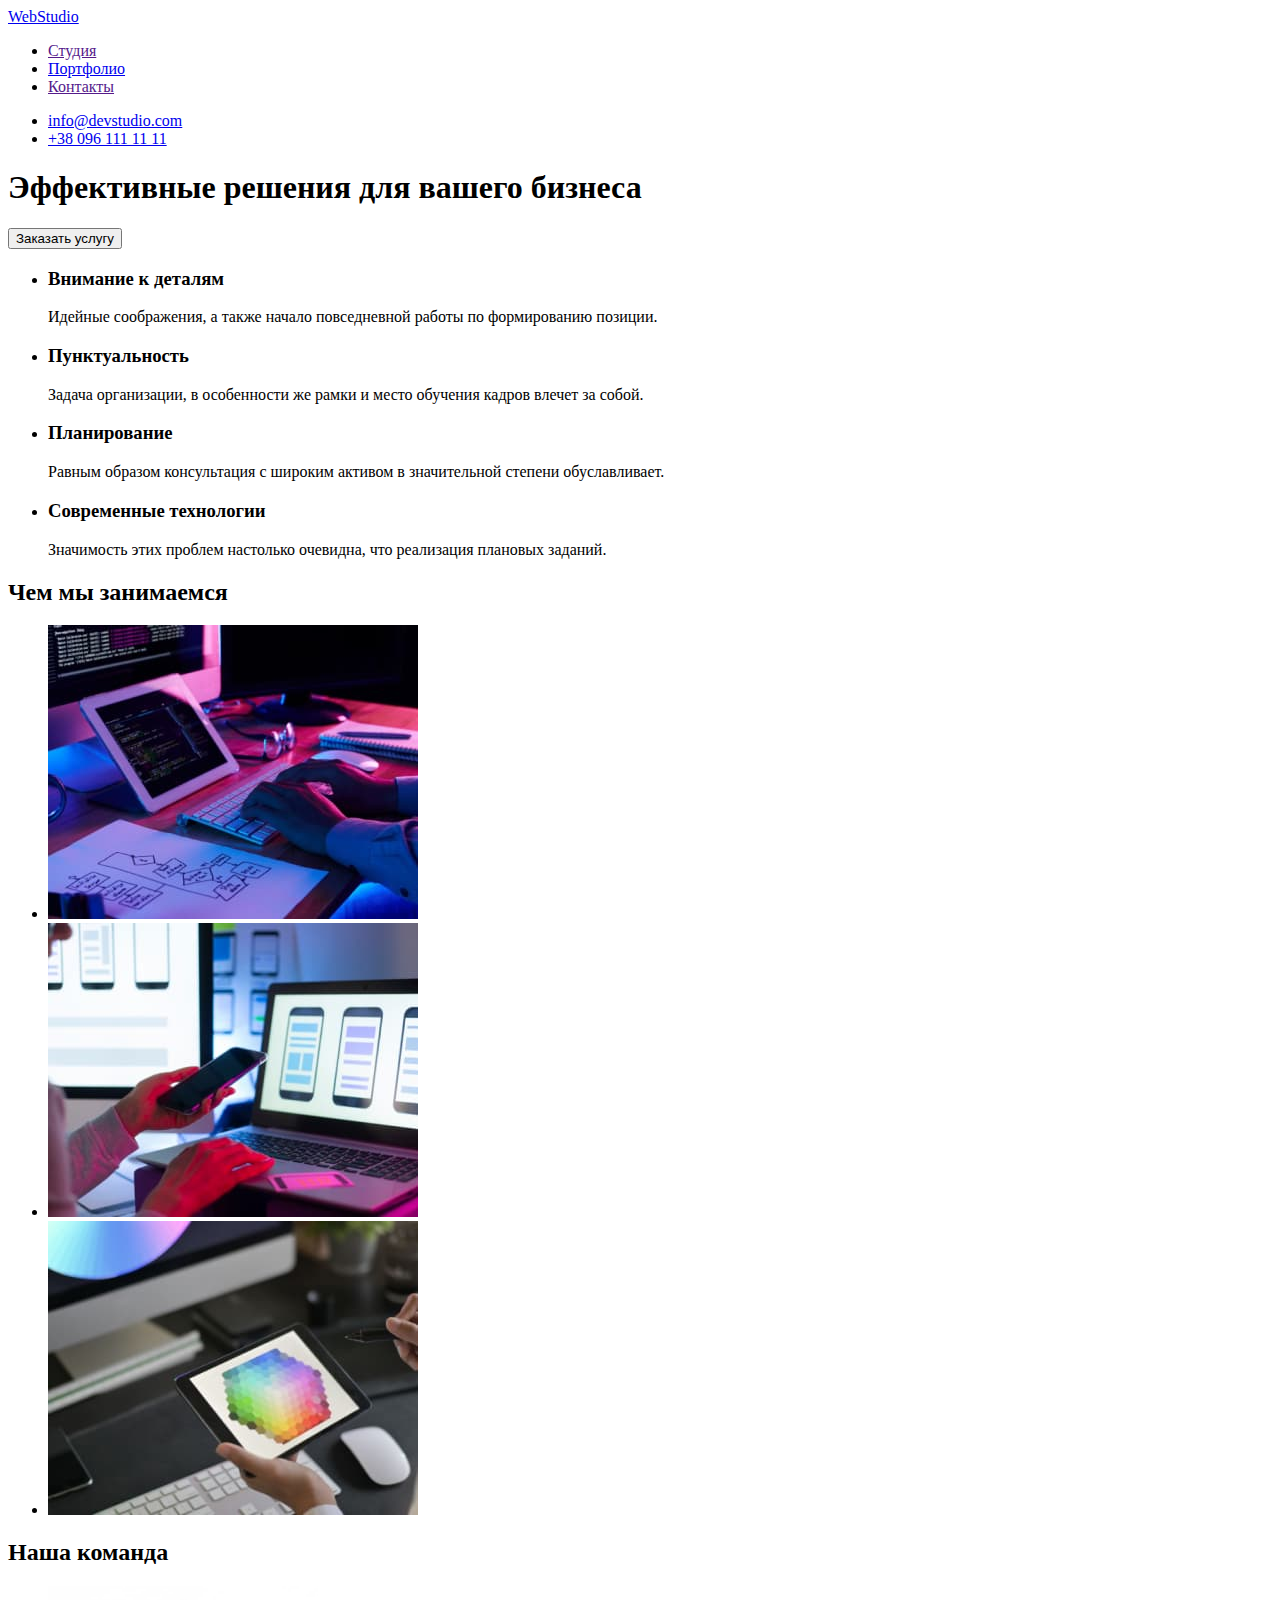
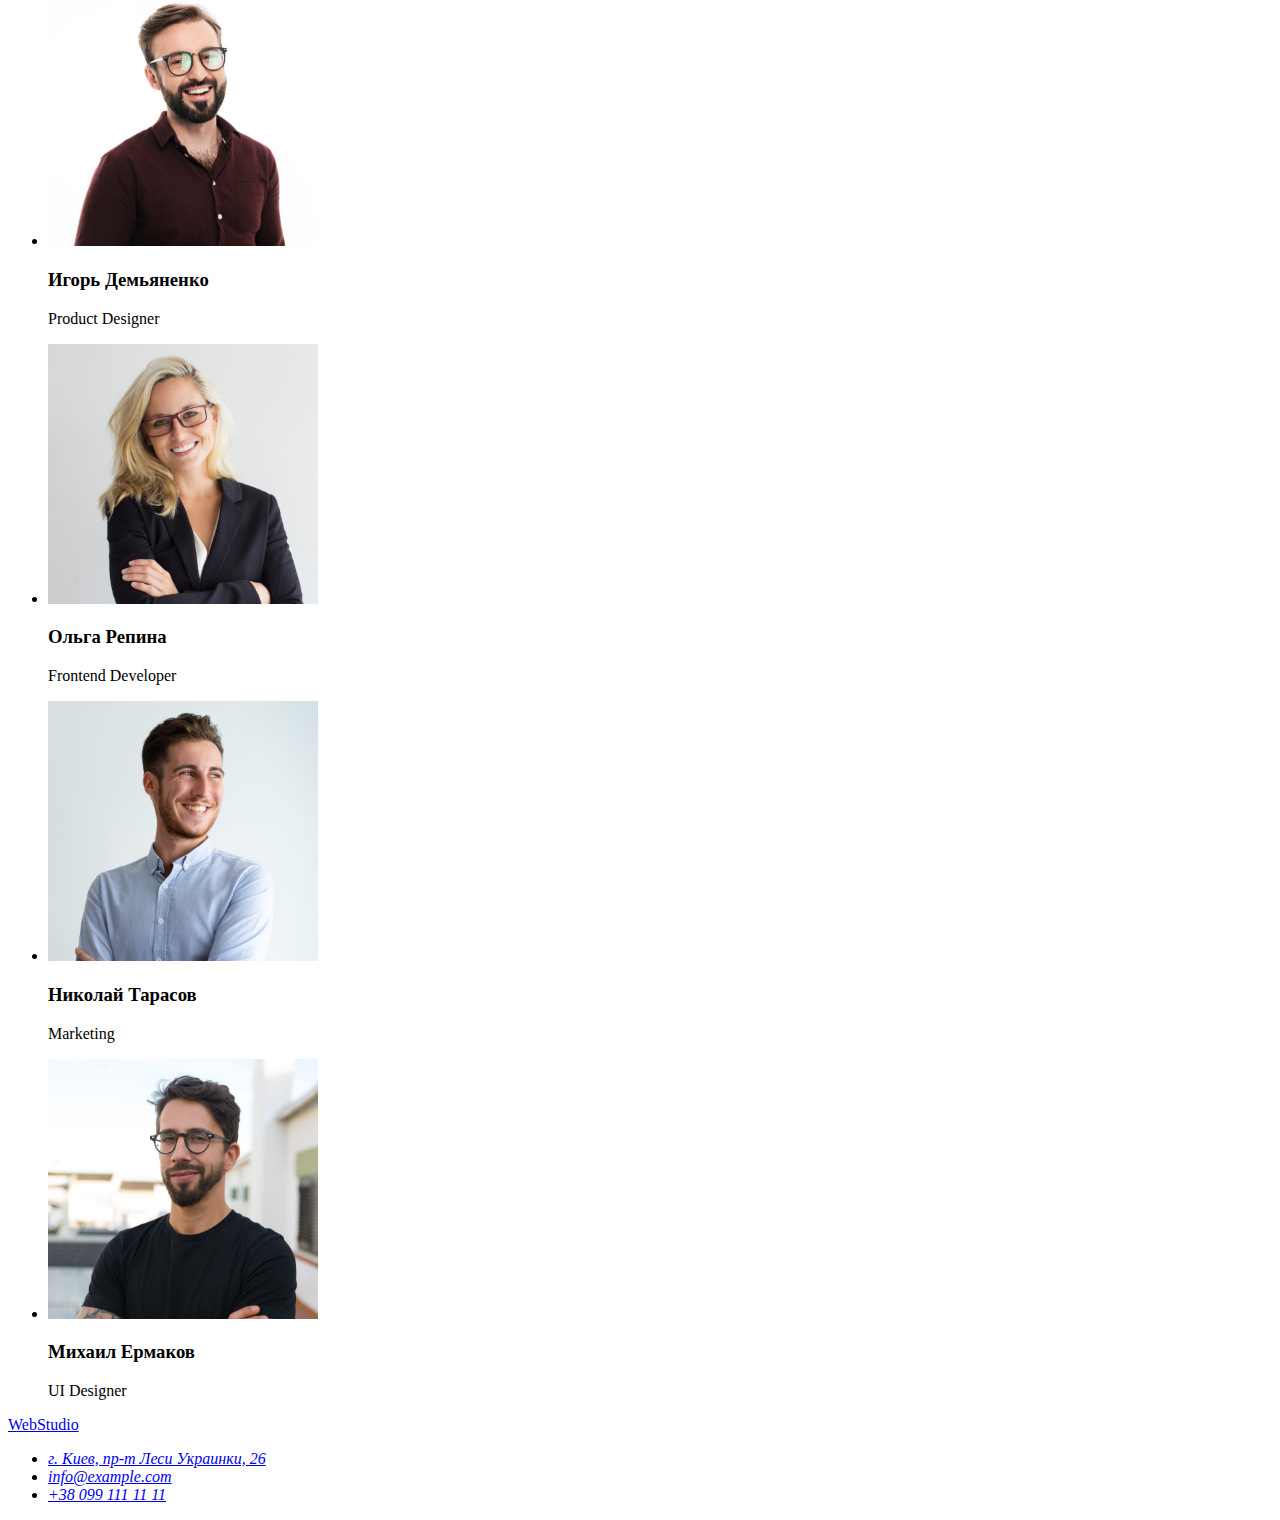
==== index.html @ c01e0f04 "Клонирует index.html и добавляет portfolio.html" ====
<!DOCTYPE html>
<html lang="ru">
  <head>
    <meta charset="UTF-8" />
    <meta http-equiv="X-UA-Compatible" content="IE=edge" />
    <meta name="viewport" content="width=device-width, initial-scale=1.0" />

    <title lang="en">WebStudio</title>
  </head>
  <body>
    <header>
      <a href="./" lang="en">WebStudio</a>

      <nav>
        <ul>
          <li><a href="">Студия</a></li>
          <li><a href="./portfolio.html">Портфолио</a></li>
          <li><a href="">Контакты</a></li>
        </ul>
      </nav>

      <ul>
        <li><a href="mailto:info@devstudio.com">info@devstudio.com</a></li>
        <li><a href="tel:+380961111111">+38 096 111 11 11</a></li>
      </ul>
    </header>

    <main>
      <!-- Герой -->
      <section>
        <h1>Эффективные решения для вашего бизнеса</h1>
        <button type="button">Заказать услугу</button>
      </section>

      <!-- Особенности -->
      <section>
        <h2 hidden>Преимущества WebStudio</h2>
        <ul>
          <li>
            <h3>Внимание к деталям</h3>
            <p>
              Идейные соображения, а также начало повседневной работы по
              формированию позиции.
            </p>
          </li>
          <li>
            <h3>Пунктуальность</h3>
            <p>
              Задача организации, в особенности же рамки и место обучения кадров
              влечет за собой.
            </p>
          </li>
          <li>
            <h3>Планирование</h3>
            <p>
              Равным образом консультация с широким активом в значительной
              степени обуславливает.
            </p>
          </li>
          <li>
            <h3>Современные технологии</h3>
            <p>
              Значимость этих проблем настолько очевидна, что реализация
              плановых заданий.
            </p>
          </li>
        </ul>
      </section>

      <!-- Чем мы занимаемся -->
      <section>
        <h2>Чем мы занимаемся</h2>
        <ul>
          <li>
            <img
              src="./images/services/service_1.jpg"
              alt="разработчик пишет код"
              width="370"
              height="294"
            />
          </li>
          <li>
            <img
              src="./images/services/service_2.jpg"
              alt="разработчик оптимизирует сайт для мобильных устройств"
              width="370"
              height="294"
            />
          </li>
          <li>
            <img
              src="./images/services/service_3.jpg"
              alt="разработчик подбирает цветовую схему для сайта"
              width="370"
              height="294"
            />
          </li>
        </ul>
      </section>

      <!-- Наша команда -->
      <section>
        <h2>Наша команда</h2>
        <ul>
          <li>
            <img
              src="./images/team/igor.jpg"
              alt="Игорь Демьяненко"
              width="270"
              height="260"
            />
            <h3>Игорь Демьяненко</h3>
            <p lang="en">Product Designer</p>
          </li>
          <li>
            <img
              src="./images/team/olga.jpg"
              alt="Ольга Репина"
              width="270"
              height="260"
            />
            <h3>Ольга Репина</h3>
            <p lang="en">Frontend Developer</p>
          </li>
          <li>
            <img
              src="./images/team/nikolay.jpg"
              alt="Николай Тарасов"
              width="270"
              height="260"
            />
            <h3>Николай Тарасов</h3>
            <p lang="en">Marketing</p>
          </li>
          <li>
            <img
              src="./images/team/mihail.jpg"
              alt="Михаил Ермаков"
              width="270"
              height="260"
            />
            <h3>Михаил Ермаков</h3>
            <p lang="en">UI Designer</p>
          </li>
        </ul>
      </section>
    </main>

    <footer>
      <a href="./" lang="en">WebStudio</a>
      <address>
        <ul>
          <li>
            <a
              href="https://goo.gl/maps/RkWzNdz5SB7apyNCA"
              target="_blank"
              rel="noopener noreferrer"
              >г. Киев, пр-т Леси Украинки, 26</a
            >
          </li>
          <li><a href="mailto:info@example.com">info@example.com</a></li>
          <li><a href="tel:+380991111111">+38 099 111 11 11</a></li>
        </ul>
      </address>
    </footer>
  </body>
</html>
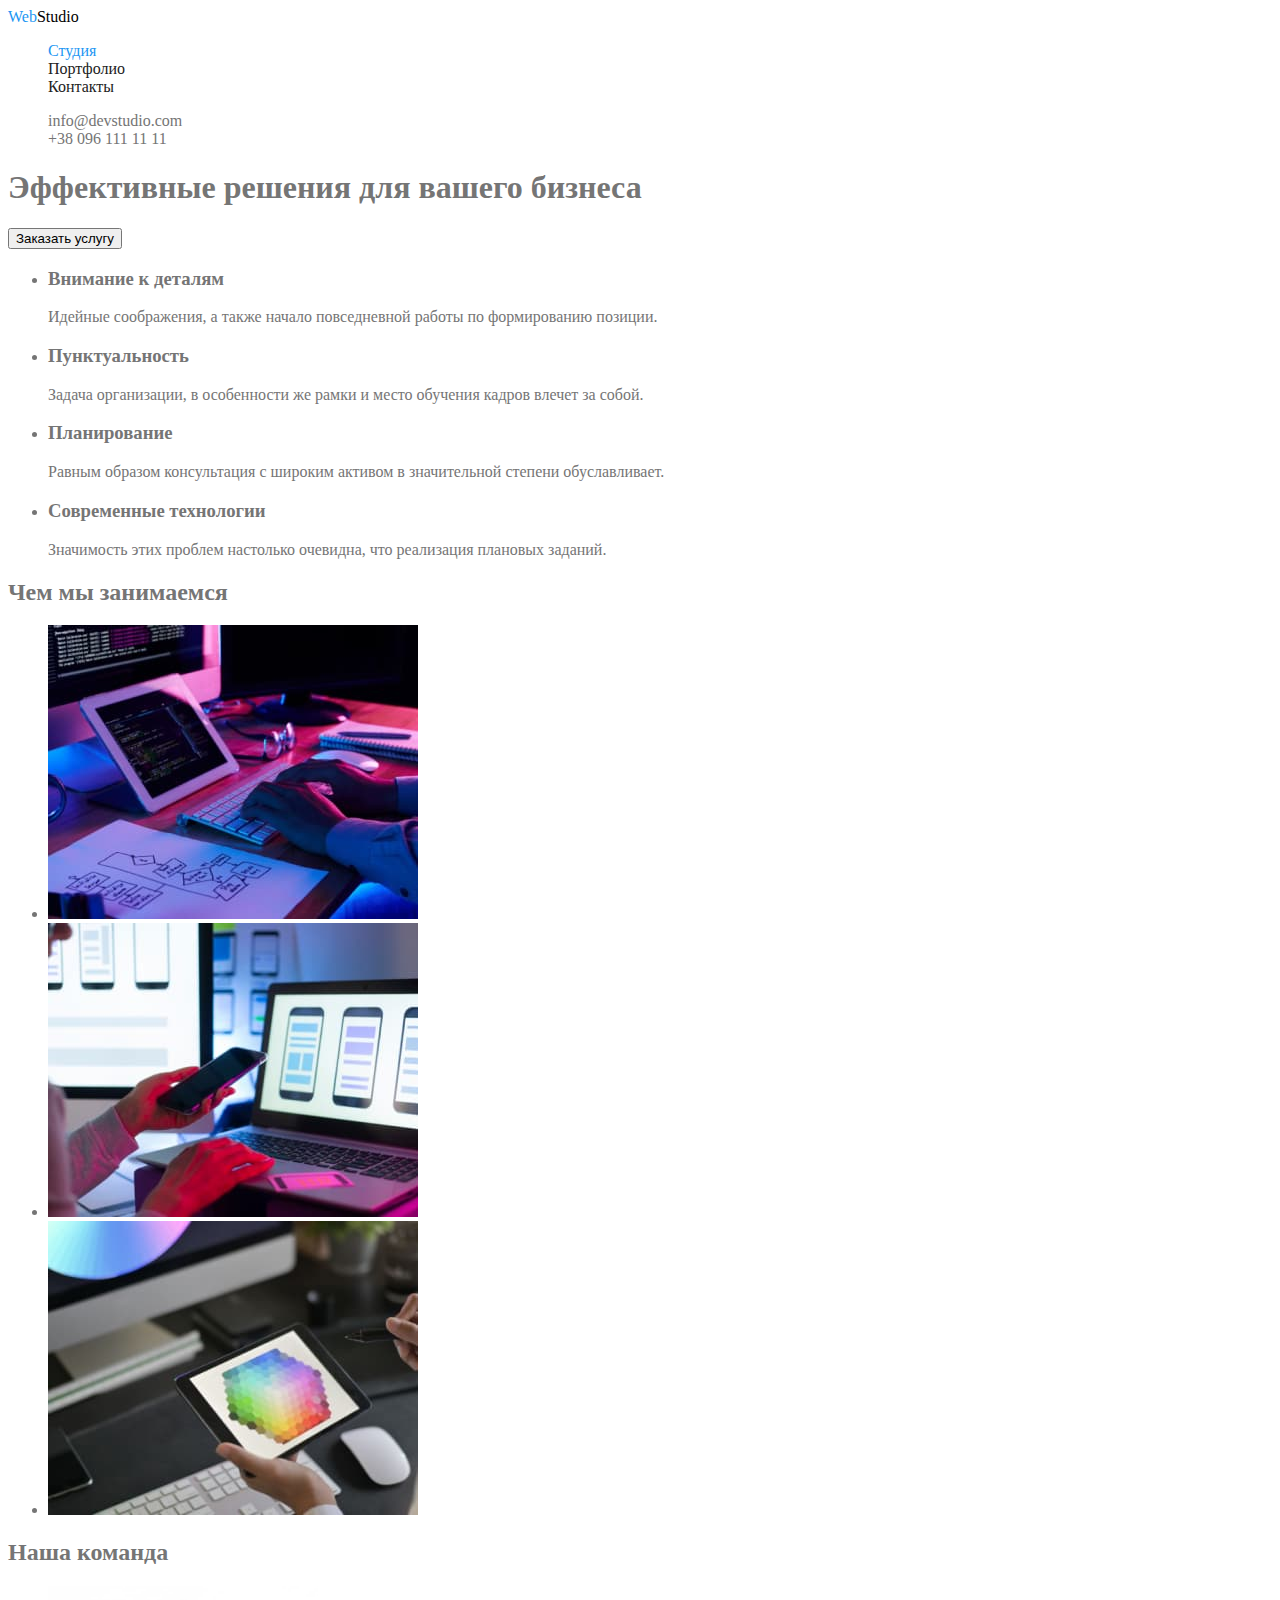
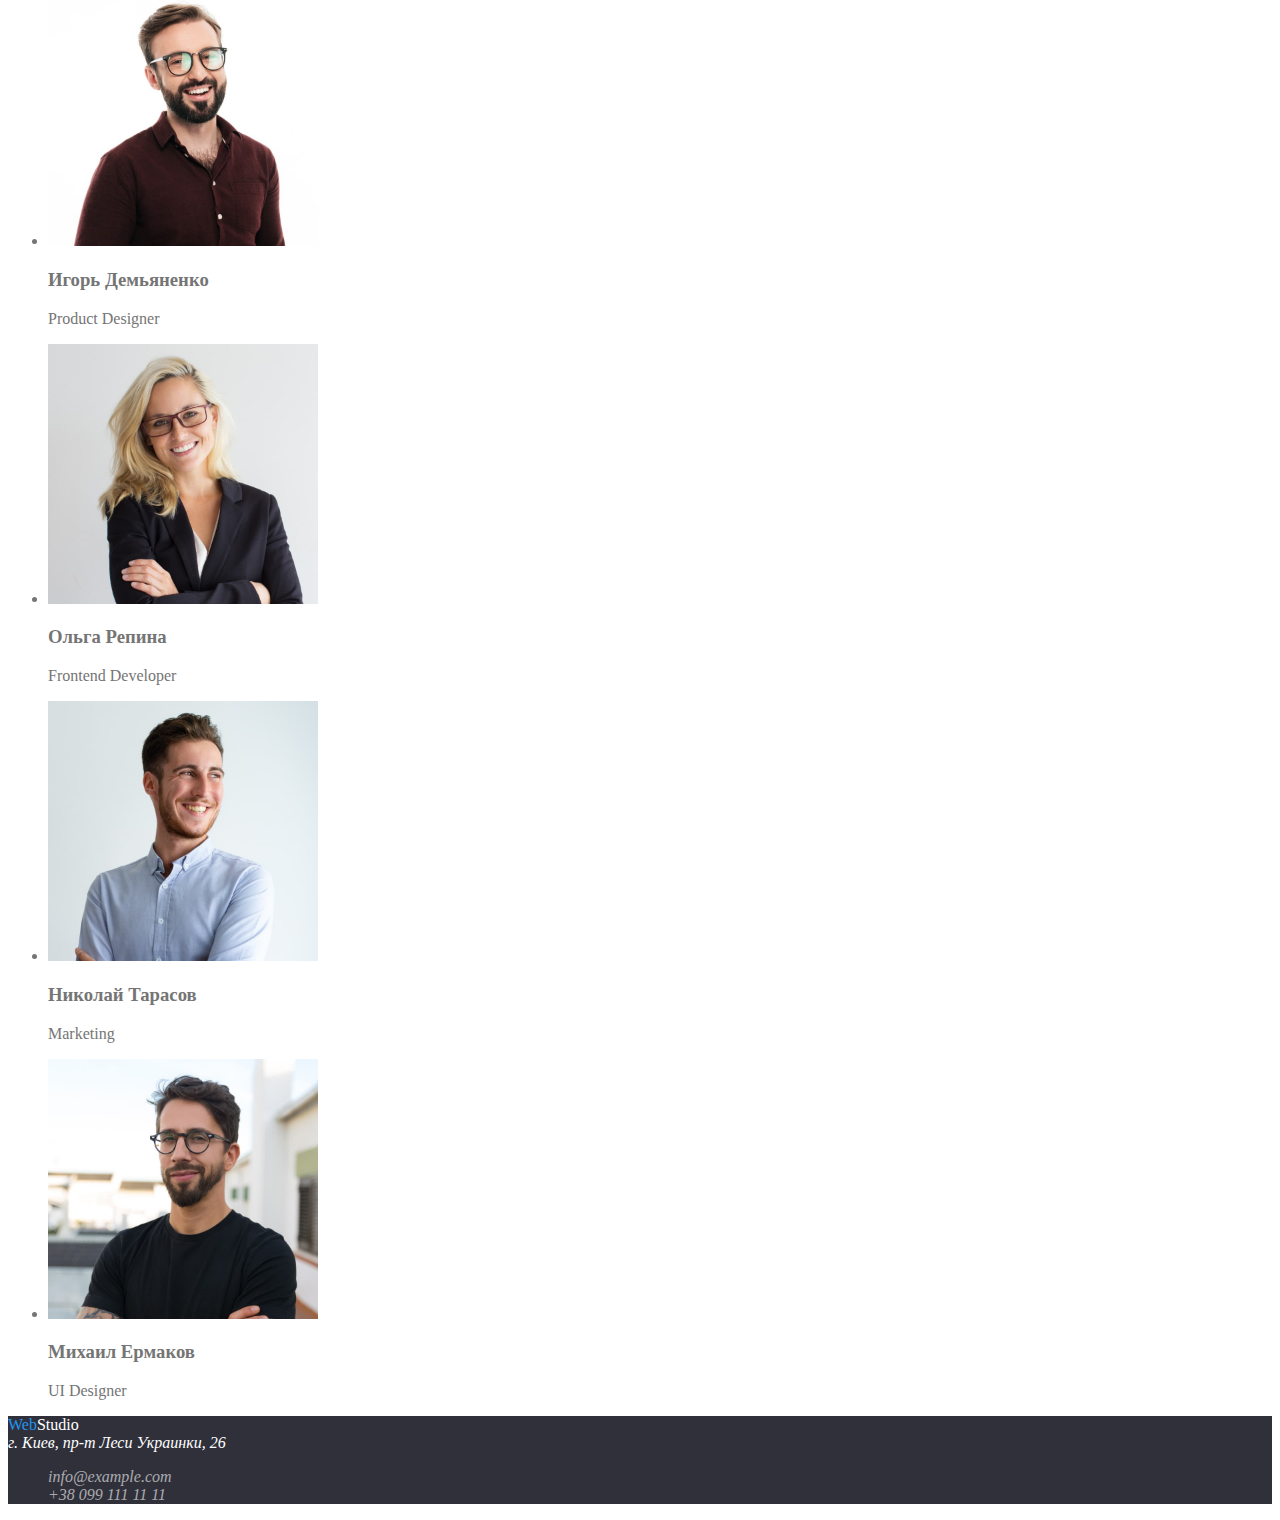
==== commit 9aaa778c: "Добавляет разметку main в Portfolio и цветовую схему в index.html" ====
--- a/index.html
+++ b/index.html
@@ -4,24 +4,34 @@
     <meta charset="UTF-8" />
     <meta http-equiv="X-UA-Compatible" content="IE=edge" />
     <meta name="viewport" content="width=device-width, initial-scale=1.0" />
-
     <title lang="en">WebStudio</title>
+    <link rel="stylesheet" href="./css/styles.css" />
   </head>
   <body>
     <header>
-      <a href="./" lang="en">WebStudio</a>
+      <a class="logo link" href="./index.html" lang="en"
+        ><span class="accent">Web</span>Studio</a
+      >
 
       <nav>
-        <ul>
-          <li><a href="">Студия</a></li>
-          <li><a href="./portfolio.html">Портфолио</a></li>
-          <li><a href="">Контакты</a></li>
+        <ul class="menu list">
+          <li><a class="link current" href="./index.html">Студия</a></li>
+          <li>
+            <a class="link" href="./portfolio.html">Портфолио</a>
+          </li>
+          <li><a class="link" href="">Контакты</a></li>
         </ul>
       </nav>
 
-      <ul>
-        <li><a href="mailto:info@devstudio.com">info@devstudio.com</a></li>
-        <li><a href="tel:+380961111111">+38 096 111 11 11</a></li>
+      <ul class="contacts list">
+        <li>
+          <a class="link" href="mailto:info@devstudio.com"
+            >info@devstudio.com</a
+          >
+        </li>
+        <li>
+          <a class="link" href="tel:+380961111111">+38 096 111 11 11</a>
+        </li>
       </ul>
     </header>
 
@@ -146,20 +156,25 @@
       </section>
     </main>
 
-    <footer>
-      <a href="./" lang="en">WebStudio</a>
+    <footer class="page-footer">
+      <a class="logo link" href="./index.html" lang="en"
+        ><span class="accent">Web</span>Studio</a
+      >
       <address>
-        <ul>
+        <a
+          class="address link"
+          href="https://goo.gl/maps/RkWzNdz5SB7apyNCA"
+          target="_blank"
+          rel="noopener noreferrer"
+          >г. Киев, пр-т Леси Украинки, 26</a
+        >
+        <ul class="contacts-footer list">
           <li>
-            <a
-              href="https://goo.gl/maps/RkWzNdz5SB7apyNCA"
-              target="_blank"
-              rel="noopener noreferrer"
-              >г. Киев, пр-т Леси Украинки, 26</a
-            >
+            <a class="link" href="mailto:info@example.com">info@example.com</a>
           </li>
-          <li><a href="mailto:info@example.com">info@example.com</a></li>
-          <li><a href="tel:+380991111111">+38 099 111 11 11</a></li>
+          <li>
+            <a class="link" href="tel:+380991111111">+38 099 111 11 11</a>
+          </li>
         </ul>
       </address>
     </footer>
--- a/css/styles.css
+++ b/css/styles.css
@@ -0,0 +1,67 @@
+:root {
+  --text-color: #757575;
+  --secondary-text-color: #ffffff;
+  --header-color: #212121;
+  --logo-black-color: #000000;
+  --primary-bg-color: #ffffff;
+  --secondary-bg-color: #f5f4fa;
+  --dark-bg-color: #2f303a;
+  --contacts-footer-color: rgba(255, 255, 255, 0.6);
+  --accent-color: #2196f3;
+}
+
+body {
+  background-color: var(--primary-bg-color);
+  color: var(--text-color);
+}
+
+/* Общие стили для списков и ссылок */
+.list {
+  list-style: none;
+}
+
+.link {
+  text-decoration: none;
+}
+
+/* HEADER */
+.logo {
+  color: var(--logo-black-color);
+}
+
+.accent {
+  color: var(--accent-color);
+}
+
+.menu .link {
+  color: var(--header-color);
+}
+
+.menu .current {
+  color: var(--accent-color);
+}
+
+.contacts .link {
+  color: inherit;
+}
+
+.menu .link:hover,
+.menu .link:focus,
+.contacts .link:hover,
+.contacts .link:focus {
+  color: var(--accent-color);
+}
+
+/* FOOTER */
+.page-footer {
+  background-color: var(--dark-bg-color);
+}
+
+.page-footer .logo,
+.page-footer .address {
+  color: var(--primary-bg-color);
+}
+
+.contacts-footer .link {
+  color: var(--contacts-footer-color);
+}
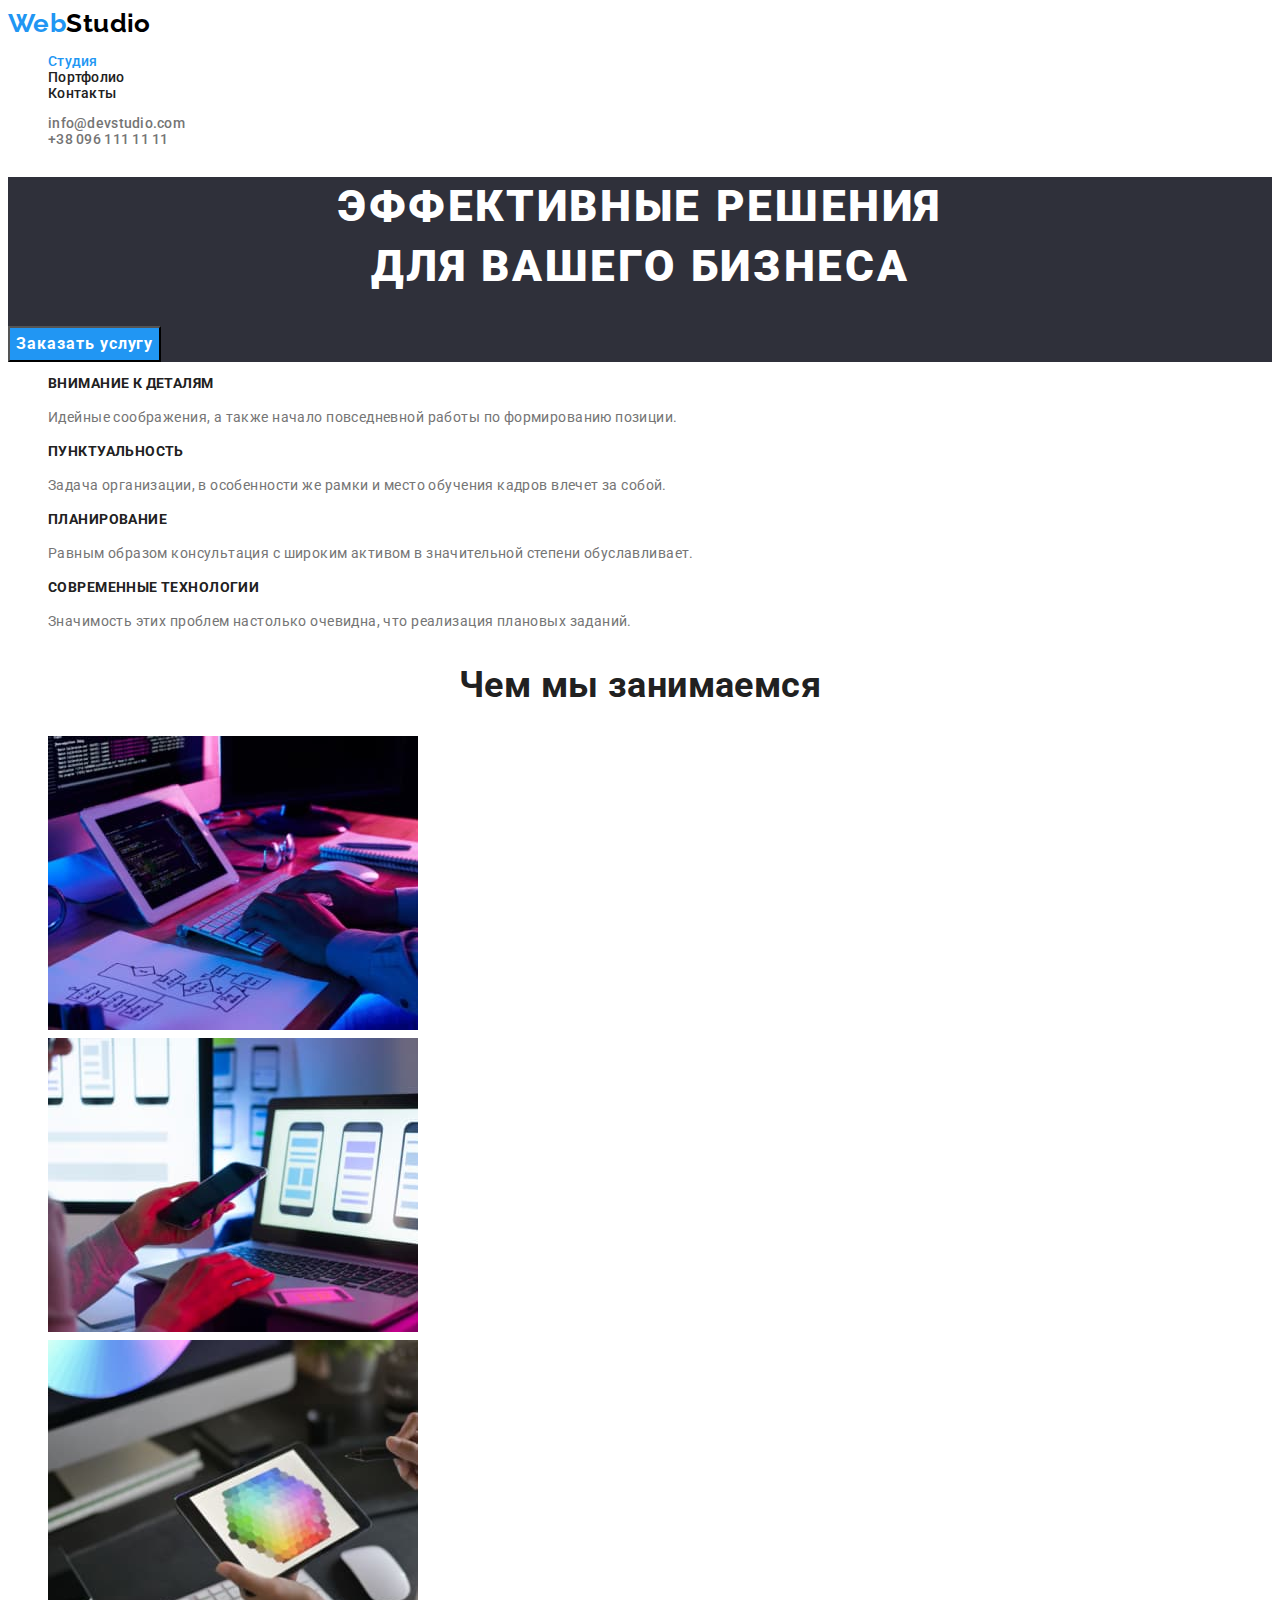
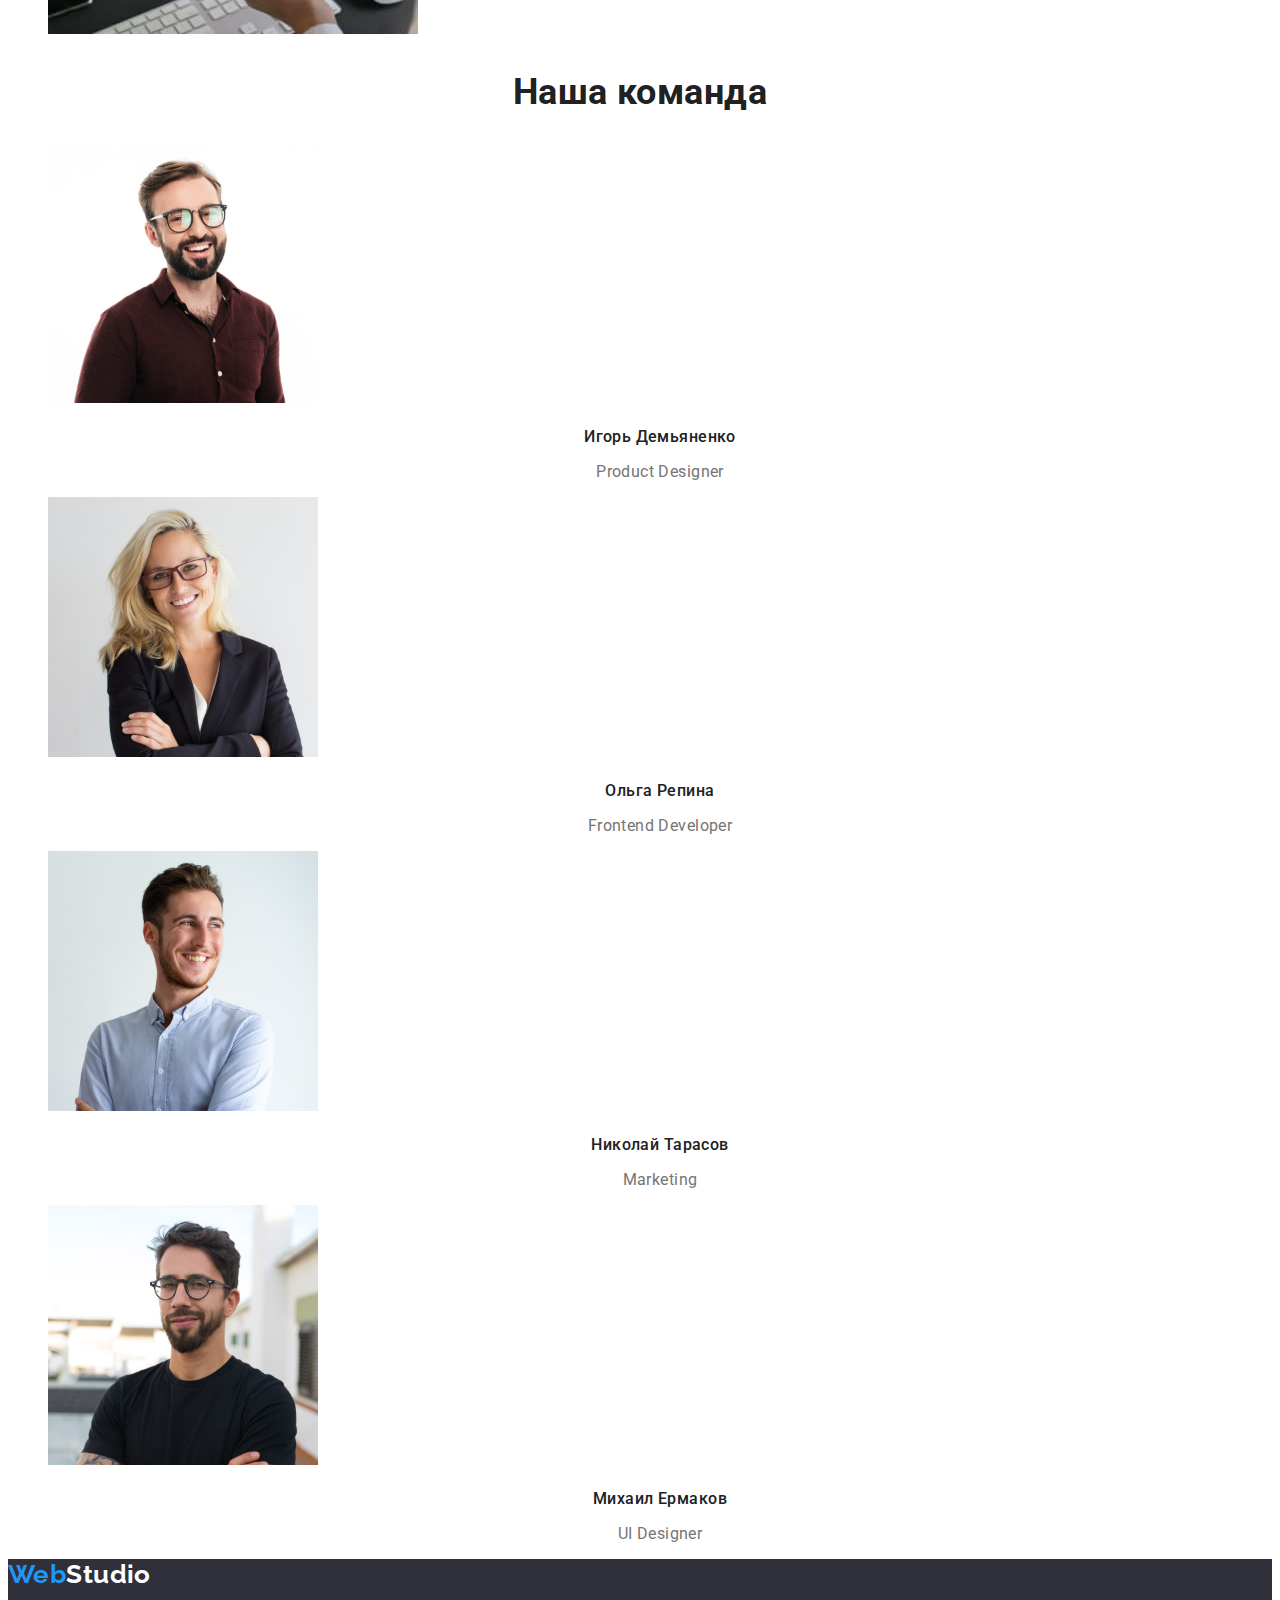
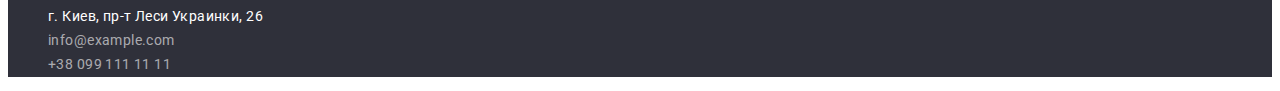
==== commit 43154c76: "Добавляет оформление шрифтов для index.html" ====
--- a/index.html
+++ b/index.html
@@ -5,70 +5,85 @@
     <meta http-equiv="X-UA-Compatible" content="IE=edge" />
     <meta name="viewport" content="width=device-width, initial-scale=1.0" />
     <title lang="en">WebStudio</title>
+    <link rel="preconnect" href="https://fonts.gstatic.com" />
+    <link
+      href="https://fonts.googleapis.com/css2?family=Raleway:wght@700&family=Roboto:wght@400;500;700;900&display=swap"
+      rel="stylesheet"
+    />
     <link rel="stylesheet" href="./css/styles.css" />
   </head>
   <body>
-    <header>
-      <a class="logo link" href="./index.html" lang="en"
+    <!-- HEADER -->
+    <header class="page-header">
+      <a class="header-logo link" href="./index.html" lang="en"
         ><span class="accent">Web</span>Studio</a
       >
 
       <nav>
         <ul class="menu list">
-          <li><a class="link current" href="./index.html">Студия</a></li>
-          <li>
-            <a class="link" href="./portfolio.html">Портфолио</a>
-          </li>
-          <li><a class="link" href="">Контакты</a></li>
+          <li>
+            <a class="menu-item link current" href="./index.html">Студия</a>
+          </li>
+          <li>
+            <a class="menu-item link" href="./portfolio.html">Портфолио</a>
+          </li>
+          <li><a class="menu-item link" href="">Контакты</a></li>
         </ul>
       </nav>
 
-      <ul class="contacts list">
+      <ul class="header-contacts list">
         <li>
-          <a class="link" href="mailto:info@devstudio.com"
+          <a class="header-contacts-link link" href="mailto:info@devstudio.com"
             >info@devstudio.com</a
           >
         </li>
         <li>
-          <a class="link" href="tel:+380961111111">+38 096 111 11 11</a>
+          <a class="header-contacts-link link" href="tel:+380961111111"
+            >+38 096 111 11 11</a
+          >
         </li>
       </ul>
     </header>
 
     <main>
-      <!-- Герой -->
-      <section>
-        <h1>Эффективные решения для вашего бизнеса</h1>
-        <button type="button">Заказать услугу</button>
-      </section>
-
-      <!-- Особенности -->
-      <section>
+      <!-- HERO -->
+      <section class="hero">
+        <h1 class="hero-title">
+          Эффективные решения <br />
+          для вашего бизнеса
+        </h1>
+        <button class="hero-button button" type="button">
+          Заказать услугу
+        </button>
+      </section>
+
+      <!-- FEATURES -->
+      <section class="features">
         <h2 hidden>Преимущества WebStudio</h2>
-        <ul>
-          <li>
-            <h3>Внимание к деталям</h3>
+        <ul class="features-list list">
+          <li>
+            <h3 class="features-title title-color">Внимание к деталям</h3>
             <p>
               Идейные соображения, а также начало повседневной работы по
               формированию позиции.
             </p>
           </li>
           <li>
-            <h3>Пунктуальность</h3>
+            <h3 class="features-title title-color">Пунктуальность</h3>
             <p>
               Задача организации, в особенности же рамки и место обучения кадров
               влечет за собой.
             </p>
           </li>
           <li>
-            <h3>Планирование</h3>
+            <h3 class="features-title title-color">Планирование</h3>
             <p>
               Равным образом консультация с широким активом в значительной
               степени обуславливает.
             </p>
           </li>
           <li>
-            <h3>Современные технологии</h3>
+            <h3 class="features-title title-color">Современные технологии</h3>
             <p>
               Значимость этих проблем настолько очевидна, что реализация
               плановых заданий.
@@ -77,10 +92,10 @@
         </ul>
       </section>
 
-      <!-- Чем мы занимаемся -->
-      <section>
-        <h2>Чем мы занимаемся</h2>
-        <ul>
+      <!-- WORK -->
+      <section class="work">
+        <h2 class="section-title title-color">Чем мы занимаемся</h2>
+        <ul class="work-list list">
           <li>
             <img
               src="./images/services/service_1.jpg"
@@ -108,10 +123,10 @@
         </ul>
       </section>
 
-      <!-- Наша команда -->
-      <section>
-        <h2>Наша команда</h2>
-        <ul>
+      <!-- TEAM -->
+      <section class="members">
+        <h2 class="section-title title-color">Наша команда</h2>
+        <ul class="member-list list">
           <li>
             <img
               src="./images/team/igor.jpg"
@@ -119,8 +134,8 @@
               width="270"
               height="260"
             />
-            <h3>Игорь Демьяненко</h3>
-            <p lang="en">Product Designer</p>
+            <h3 class="member-name title-color">Игорь Демьяненко</h3>
+            <p class="member-post" lang="en">Product Designer</p>
           </li>
           <li>
             <img
@@ -129,8 +144,8 @@
               width="270"
               height="260"
             />
-            <h3>Ольга Репина</h3>
-            <p lang="en">Frontend Developer</p>
+            <h3 class="member-name title-color">Ольга Репина</h3>
+            <p class="member-post" lang="en">Frontend Developer</p>
           </li>
           <li>
             <img
@@ -139,8 +154,8 @@
               width="270"
               height="260"
             />
-            <h3>Николай Тарасов</h3>
-            <p lang="en">Marketing</p>
+            <h3 class="member-name title-color">Николай Тарасов</h3>
+            <p class="member-post" lang="en">Marketing</p>
           </li>
           <li>
             <img
@@ -149,31 +164,38 @@
               width="270"
               height="260"
             />
-            <h3>Михаил Ермаков</h3>
-            <p lang="en">UI Designer</p>
+            <h3 class="member-name title-color">Михаил Ермаков</h3>
+            <p class="member-post" lang="en">UI Designer</p>
           </li>
         </ul>
       </section>
     </main>
 
+    <!-- FOOTER -->
     <footer class="page-footer">
-      <a class="logo link" href="./index.html" lang="en"
+      <a class="footer-logo link" href="./index.html" lang="en"
         ><span class="accent">Web</span>Studio</a
       >
       <address>
-        <a
-          class="address link"
-          href="https://goo.gl/maps/RkWzNdz5SB7apyNCA"
-          target="_blank"
-          rel="noopener noreferrer"
-          >г. Киев, пр-т Леси Украинки, 26</a
-        >
-        <ul class="contacts-footer list">
-          <li>
-            <a class="link" href="mailto:info@example.com">info@example.com</a>
-          </li>
-          <li>
-            <a class="link" href="tel:+380991111111">+38 099 111 11 11</a>
+        <ul class="footer-contacts list">
+          <li>
+            <a
+              class="footer-address link"
+              href="https://goo.gl/maps/RkWzNdz5SB7apyNCA"
+              target="_blank"
+              rel="noopener noreferrer"
+              >г. Киев, пр-т Леси Украинки, 26</a
+            >
+          </li>
+          <li>
+            <a class="footer-contacts-link link" href="mailto:info@example.com"
+              >info@example.com</a
+            >
+          </li>
+          <li>
+            <a class="footer-contacts-link link" href="tel:+380991111111"
+              >+38 099 111 11 11</a
+            >
           </li>
         </ul>
       </address>
--- a/css/styles.css
+++ b/css/styles.css
@@ -1,21 +1,26 @@
 :root {
-  --text-color: #757575;
   --secondary-text-color: #ffffff;
-  --header-color: #212121;
+  --title-color: #212121;
   --logo-black-color: #000000;
-  --primary-bg-color: #ffffff;
   --secondary-bg-color: #f5f4fa;
   --dark-bg-color: #2f303a;
   --contacts-footer-color: rgba(255, 255, 255, 0.6);
   --accent-color: #2196f3;
+  --button-hover-color: #188ce8;
 }
 
 body {
-  background-color: var(--primary-bg-color);
-  color: var(--text-color);
+  background-color: #ffffff;
+  color: #757575;
+
+  font-family: "Roboto", sans-serif;
+  font-weight: 400;
+  font-size: 14px;
+  line-height: 1.71;
+  letter-spacing: 0.03em;
 }
 
-/* Общие стили для списков и ссылок */
+/* Общие стили*/
 .list {
   list-style: none;
 }
@@ -24,31 +29,49 @@
   text-decoration: none;
 }
 
+.button {
+  background-color: var(--accent-color);
+  color: var(--secondary-text-color);
+}
+
+.title-color {
+  color: var(--title-color);
+}
+
 /* HEADER */
-.logo {
+.header-logo {
   color: var(--logo-black-color);
 }
 
-.accent {
-  color: var(--accent-color);
+.header-logo,
+.footer-logo {
+  font-family: "Raleway", sans-serif;
+  font-weight: 700;
+  font-size: 26px;
+  line-height: 1.19;
 }
 
-.menu .link {
-  color: var(--header-color);
+.menu,
+.header-contacts {
+  font-weight: 500;
+  line-height: 1.14;
+  letter-spacing: 0.02em;
 }
 
-.menu .current {
-  color: var(--accent-color);
+.menu-item {
+  color: var(--title-color);
 }
 
-.contacts .link {
+.header-contacts-link {
   color: inherit;
 }
 
-.menu .link:hover,
-.menu .link:focus,
-.contacts .link:hover,
-.contacts .link:focus {
+.accent,
+.current,
+.menu-item:hover,
+.menu-item:focus,
+.header-contacts-link:hover,
+.header-contacts-link:focus {
   color: var(--accent-color);
 }
 
@@ -57,11 +80,71 @@
   background-color: var(--dark-bg-color);
 }
 
-.page-footer .logo,
-.page-footer .address {
-  color: var(--primary-bg-color);
+.footer-logo,
+.footer-address {
+  color: var(--secondary-text-color);
 }
 
-.contacts-footer .link {
+.footer-contacts {
+  font-style: normal;
+}
+
+.footer-contacts-link {
   color: var(--contacts-footer-color);
 }
+
+/* HERO */
+.hero {
+  background-color: var(--dark-bg-color);
+}
+
+.hero-title {
+  color: var(--secondary-text-color);
+
+  font-weight: 900;
+  font-size: 44px;
+  line-height: 1.36;
+  text-align: center;
+  letter-spacing: 0.06em;
+  text-transform: uppercase;
+}
+
+.hero-button {
+  font-family: "Roboto", sans-serif;
+  font-weight: 700;
+  font-size: 16px;
+  line-height: 1.87;
+  letter-spacing: 0.06em;
+}
+
+.hero-button:hover,
+.hero-button:focus {
+  background-color: var(--button-hover-color);
+}
+
+/* FEATURES */
+.features-title {
+  font-weight: 700;
+  font-size: 14px;
+  line-height: 1.14;
+  text-transform: uppercase;
+}
+
+/* WORK and TEAM */
+.section-title {
+  font-weight: 700;
+  font-size: 36px;
+  line-height: 1.17;
+  text-align: center;
+}
+
+.member-name,
+.member-post {
+  font-size: 16px;
+  line-height: 1.19;
+  text-align: center;
+}
+
+.member-name {
+  font-weight: 500;
+}
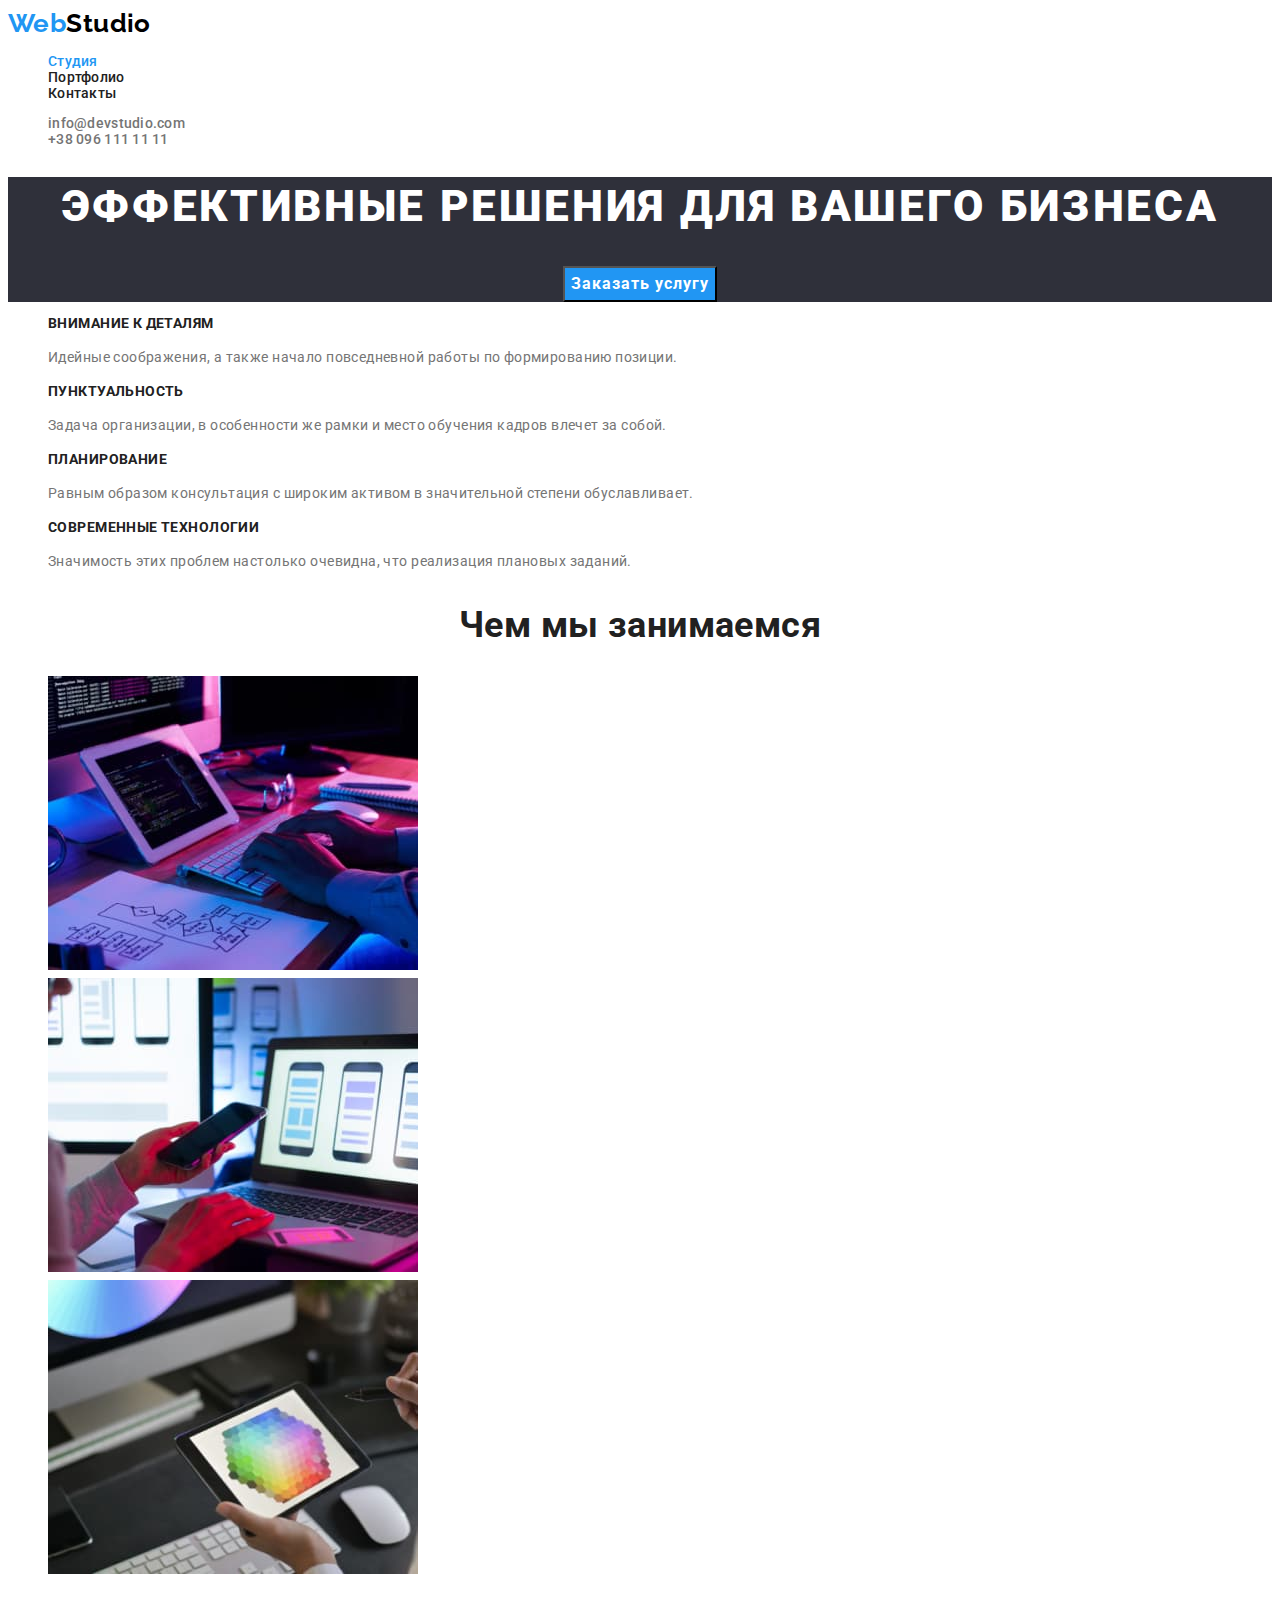
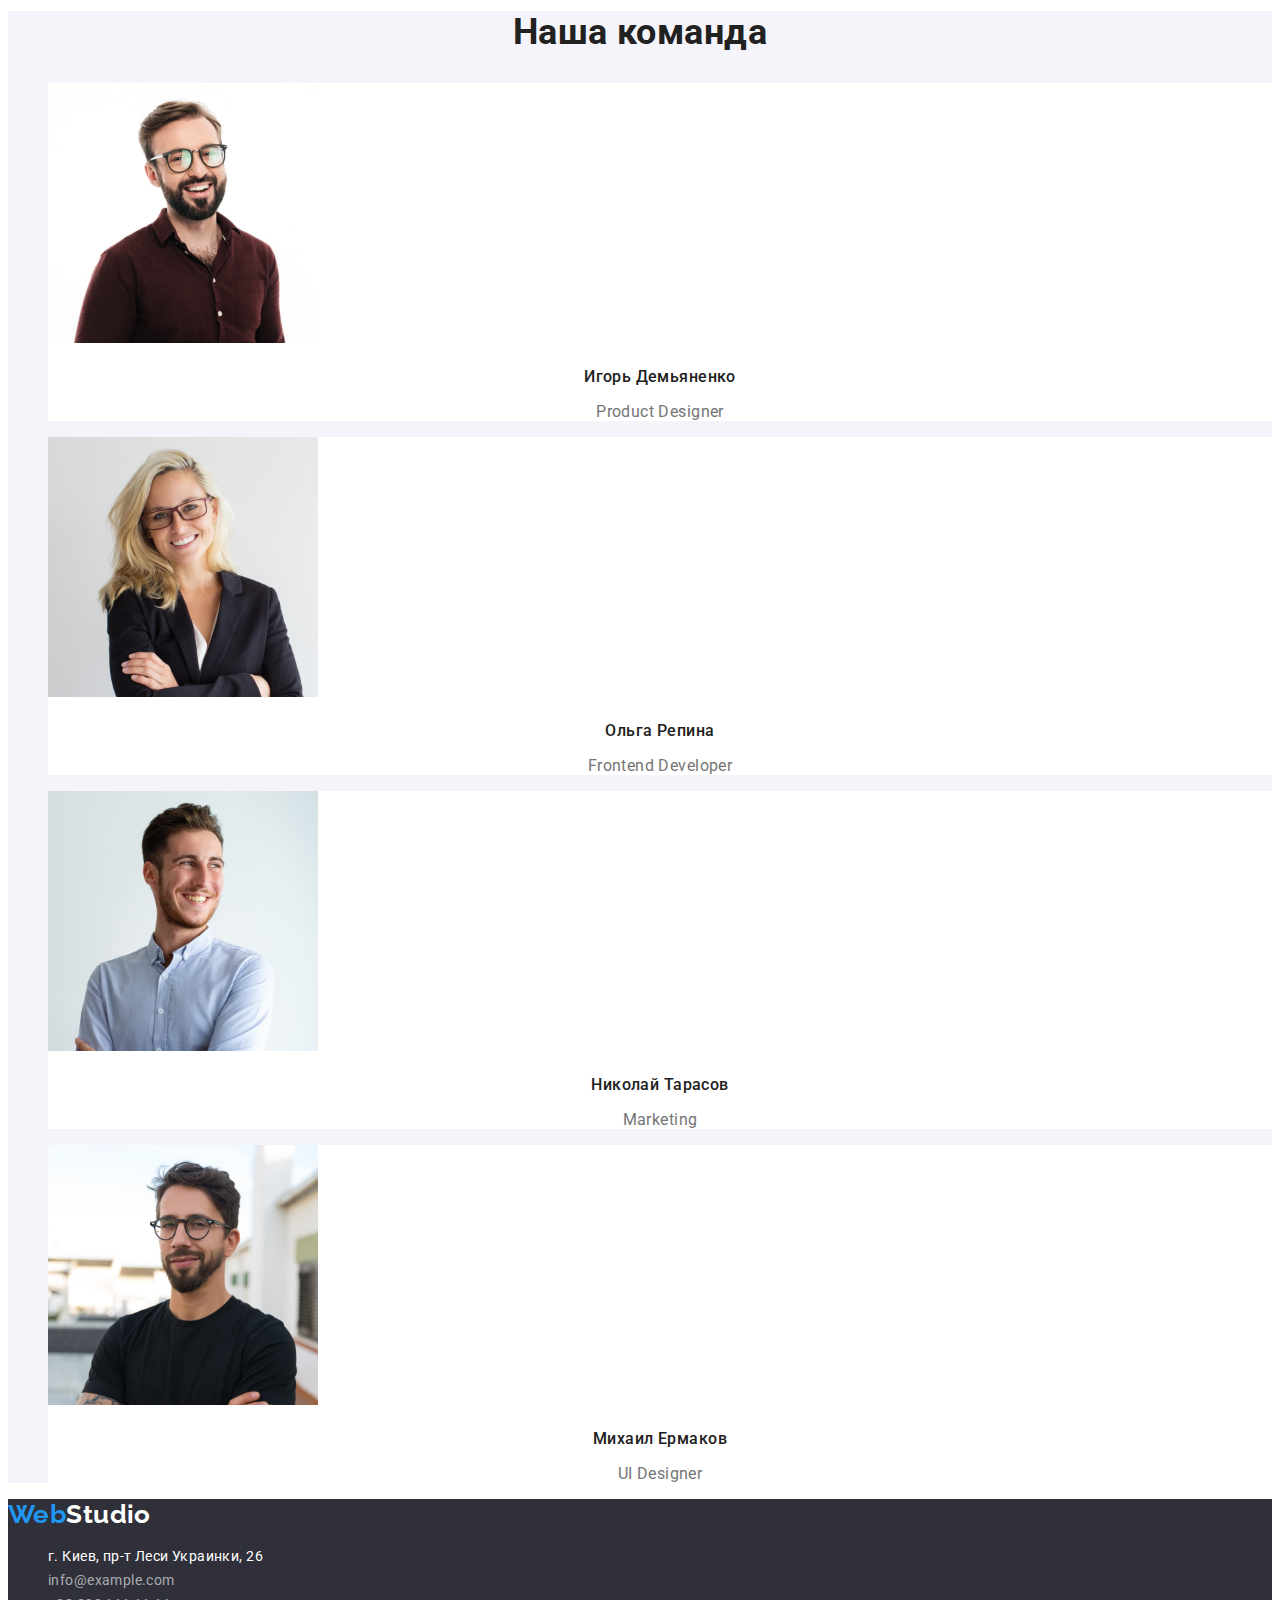
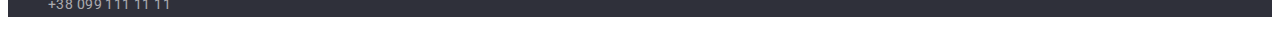
==== commit 36a6226b: "Завершает оформление index.html" ====
--- a/index.html
+++ b/index.html
@@ -19,25 +19,29 @@
         ><span class="accent">Web</span>Studio</a
       >
 
-      <nav>
+      <nav class="navigation">
         <ul class="menu list">
-          <li>
-            <a class="menu-item link current" href="./index.html">Студия</a>
-          </li>
-          <li>
-            <a class="menu-item link" href="./portfolio.html">Портфолио</a>
-          </li>
-          <li><a class="menu-item link" href="">Контакты</a></li>
+          <li class="menu-item">
+            <a class="menu-link link title-color current" href="./index.html"
+              >Студия</a
+            >
+          </li>
+          <li class="menu-item">
+            <a class="menu-link link" href="./portfolio.html">Портфолио</a>
+          </li>
+          <li class="menu-item">
+            <a class="menu-link link" href="">Контакты</a>
+          </li>
         </ul>
       </nav>
 
       <ul class="header-contacts list">
-        <li>
+        <li class="header-contacts-item">
           <a class="header-contacts-link link" href="mailto:info@devstudio.com"
             >info@devstudio.com</a
           >
         </li>
-        <li>
+        <li class="header-contacts-item">
           <a class="header-contacts-link link" href="tel:+380961111111"
             >+38 096 111 11 11</a
           >
@@ -48,43 +52,38 @@
     <main>
       <!-- HERO -->
       <section class="hero">
-        <h1 class="hero-title">
-          Эффективные решения <br />
-          для вашего бизнеса
-        </h1>
-        <button class="hero-button button" type="button">
-          Заказать услугу
-        </button>
+        <h1 class="hero-title">Эффективные решения для вашего бизнеса</h1>
+        <button class="modal-btn button" type="button">Заказать услугу</button>
       </section>
 
       <!-- FEATURES -->
       <section class="features">
         <h2 hidden>Преимущества WebStudio</h2>
         <ul class="features-list list">
-          <li>
+          <li class="features-item">
             <h3 class="features-title title-color">Внимание к деталям</h3>
-            <p>
+            <p class="description">
               Идейные соображения, а также начало повседневной работы по
               формированию позиции.
             </p>
           </li>
-          <li>
+          <li class="features-item">
             <h3 class="features-title title-color">Пунктуальность</h3>
-            <p>
+            <p class="description">
               Задача организации, в особенности же рамки и место обучения кадров
               влечет за собой.
             </p>
           </li>
-          <li>
+          <li class="features-item">
             <h3 class="features-title title-color">Планирование</h3>
-            <p>
+            <p class="description">
               Равным образом консультация с широким активом в значительной
               степени обуславливает.
             </p>
           </li>
-          <li>
+          <li class="features-item">
             <h3 class="features-title title-color">Современные технологии</h3>
-            <p>
+            <p class="description">
               Значимость этих проблем настолько очевидна, что реализация
               плановых заданий.
             </p>
@@ -96,24 +95,27 @@
       <section class="work">
         <h2 class="section-title title-color">Чем мы занимаемся</h2>
         <ul class="work-list list">
-          <li>
-            <img
+          <li class="work-list-item">
+            <img
+              class="work-pic"
               src="./images/services/service_1.jpg"
               alt="разработчик пишет код"
               width="370"
               height="294"
             />
           </li>
-          <li>
-            <img
+          <li class="work-list-item">
+            <img
+              class="work-pic"
               src="./images/services/service_2.jpg"
               alt="разработчик оптимизирует сайт для мобильных устройств"
               width="370"
               height="294"
             />
           </li>
-          <li>
-            <img
+          <li class="work-list-item">
+            <img
+              class="work-pic"
               src="./images/services/service_3.jpg"
               alt="разработчик подбирает цветовую схему для сайта"
               width="370"
@@ -124,11 +126,12 @@
       </section>
 
       <!-- TEAM -->
-      <section class="members">
+      <section class="team-members">
         <h2 class="section-title title-color">Наша команда</h2>
         <ul class="member-list list">
-          <li>
-            <img
+          <li class="member-item">
+            <img
+              class="member-photo"
               src="./images/team/igor.jpg"
               alt="Игорь Демьяненко"
               width="270"
@@ -137,8 +140,9 @@
             <h3 class="member-name title-color">Игорь Демьяненко</h3>
             <p class="member-post" lang="en">Product Designer</p>
           </li>
-          <li>
-            <img
+          <li class="member-item">
+            <img
+              class="member-photo"
               src="./images/team/olga.jpg"
               alt="Ольга Репина"
               width="270"
@@ -147,8 +151,9 @@
             <h3 class="member-name title-color">Ольга Репина</h3>
             <p class="member-post" lang="en">Frontend Developer</p>
           </li>
-          <li>
-            <img
+          <li class="member-item">
+            <img
+              class="member-photo"
               src="./images/team/nikolay.jpg"
               alt="Николай Тарасов"
               width="270"
@@ -157,8 +162,9 @@
             <h3 class="member-name title-color">Николай Тарасов</h3>
             <p class="member-post" lang="en">Marketing</p>
           </li>
-          <li>
-            <img
+          <li class="member-item">
+            <img
+              class="member-photo"
               src="./images/team/mihail.jpg"
               alt="Михаил Ермаков"
               width="270"
@@ -177,8 +183,8 @@
         ><span class="accent">Web</span>Studio</a
       >
       <address>
-        <ul class="footer-contacts list">
-          <li>
+        <ul class="footer-contacts-list list">
+          <li class="footer-contacts-item">
             <a
               class="footer-address link"
               href="https://goo.gl/maps/RkWzNdz5SB7apyNCA"
@@ -187,12 +193,12 @@
               >г. Киев, пр-т Леси Украинки, 26</a
             >
           </li>
-          <li>
+          <li class="footer-contacts-item">
             <a class="footer-contacts-link link" href="mailto:info@example.com"
               >info@example.com</a
             >
           </li>
-          <li>
+          <li class="footer-contacts-item">
             <a class="footer-contacts-link link" href="tel:+380991111111"
               >+38 099 111 11 11</a
             >
--- a/css/styles.css
+++ b/css/styles.css
@@ -1,26 +1,24 @@
 :root {
+  --text-color: #757575;
   --secondary-text-color: #ffffff;
   --title-color: #212121;
-  --logo-black-color: #000000;
-  --secondary-bg-color: #f5f4fa;
+  --light-bg-color: #f5f4fa;
   --dark-bg-color: #2f303a;
-  --contacts-footer-color: rgba(255, 255, 255, 0.6);
   --accent-color: #2196f3;
-  --button-hover-color: #188ce8;
+  --main-font: "Roboto", sans-serif;
+  --secondary-font: "Raleway", sans-serif;
 }
 
 body {
-  background-color: #ffffff;
-  color: #757575;
+  color: var(--text-color);
 
-  font-family: "Roboto", sans-serif;
-  font-weight: 400;
+  font-family: var(--main-font);
   font-size: 14px;
   line-height: 1.71;
   letter-spacing: 0.03em;
 }
 
-/* Общие стили*/
+/* ========== Общие стили ============*/
 .list {
   list-style: none;
 }
@@ -30,22 +28,21 @@
 }
 
 .button {
-  background-color: var(--accent-color);
-  color: var(--secondary-text-color);
+  cursor: pointer;
 }
 
 .title-color {
   color: var(--title-color);
 }
 
-/* HEADER */
+/* ========== HEADER ========== */
 .header-logo {
-  color: var(--logo-black-color);
+  color: #000000;
 }
 
 .header-logo,
 .footer-logo {
-  font-family: "Raleway", sans-serif;
+  font-family: var(--secondary-font);
   font-weight: 700;
   font-size: 26px;
   line-height: 1.19;
@@ -58,7 +55,7 @@
   letter-spacing: 0.02em;
 }
 
-.menu-item {
+.menu-link {
   color: var(--title-color);
 }
 
@@ -68,14 +65,14 @@
 
 .accent,
 .current,
-.menu-item:hover,
-.menu-item:focus,
+.menu-link:hover,
+.menu-link:focus,
 .header-contacts-link:hover,
 .header-contacts-link:focus {
   color: var(--accent-color);
 }
 
-/* FOOTER */
+/* ========== FOOTER ==========*/
 .page-footer {
   background-color: var(--dark-bg-color);
 }
@@ -85,17 +82,25 @@
   color: var(--secondary-text-color);
 }
 
-.footer-contacts {
+.footer-contacts-list {
   font-style: normal;
 }
 
 .footer-contacts-link {
-  color: var(--contacts-footer-color);
+  color: rgba(255, 255, 255, 0.6);
 }
 
-/* HERO */
+.footer-address:focus,
+.footer-address:hover,
+.footer-contacts-link:hover,
+.footer-contacts-link:focus {
+  color: var(--accent-color);
+}
+
+/* ========== HERO ========== */
 .hero {
   background-color: var(--dark-bg-color);
+  text-align: center;
 }
 
 .hero-title {
@@ -109,20 +114,23 @@
   text-transform: uppercase;
 }
 
-.hero-button {
-  font-family: "Roboto", sans-serif;
+.modal-btn {
+  background-color: var(--accent-color);
+  color: var(--secondary-text-color);
+
+  font-family: var(--main-font);
   font-weight: 700;
   font-size: 16px;
   line-height: 1.87;
   letter-spacing: 0.06em;
 }
 
-.hero-button:hover,
-.hero-button:focus {
-  background-color: var(--button-hover-color);
+.modal-btn:hover,
+.modal-btn:focus {
+  background-color: #188ce8;
 }
 
-/* FEATURES */
+/* ========== FEATURES ========== */
 .features-title {
   font-weight: 700;
   font-size: 14px;
@@ -130,7 +138,15 @@
   text-transform: uppercase;
 }
 
-/* WORK and TEAM */
+/* ========== WORK and TEAM ========== */
+.team-members {
+  background-color: var(--light-bg-color);
+}
+
+.member-item {
+  background-color: #ffffff;
+}
+
 .section-title {
   font-weight: 700;
   font-size: 36px;
@@ -148,3 +164,5 @@
 .member-name {
   font-weight: 500;
 }
+
+/* ========== PORTFOLIO ==========*/
